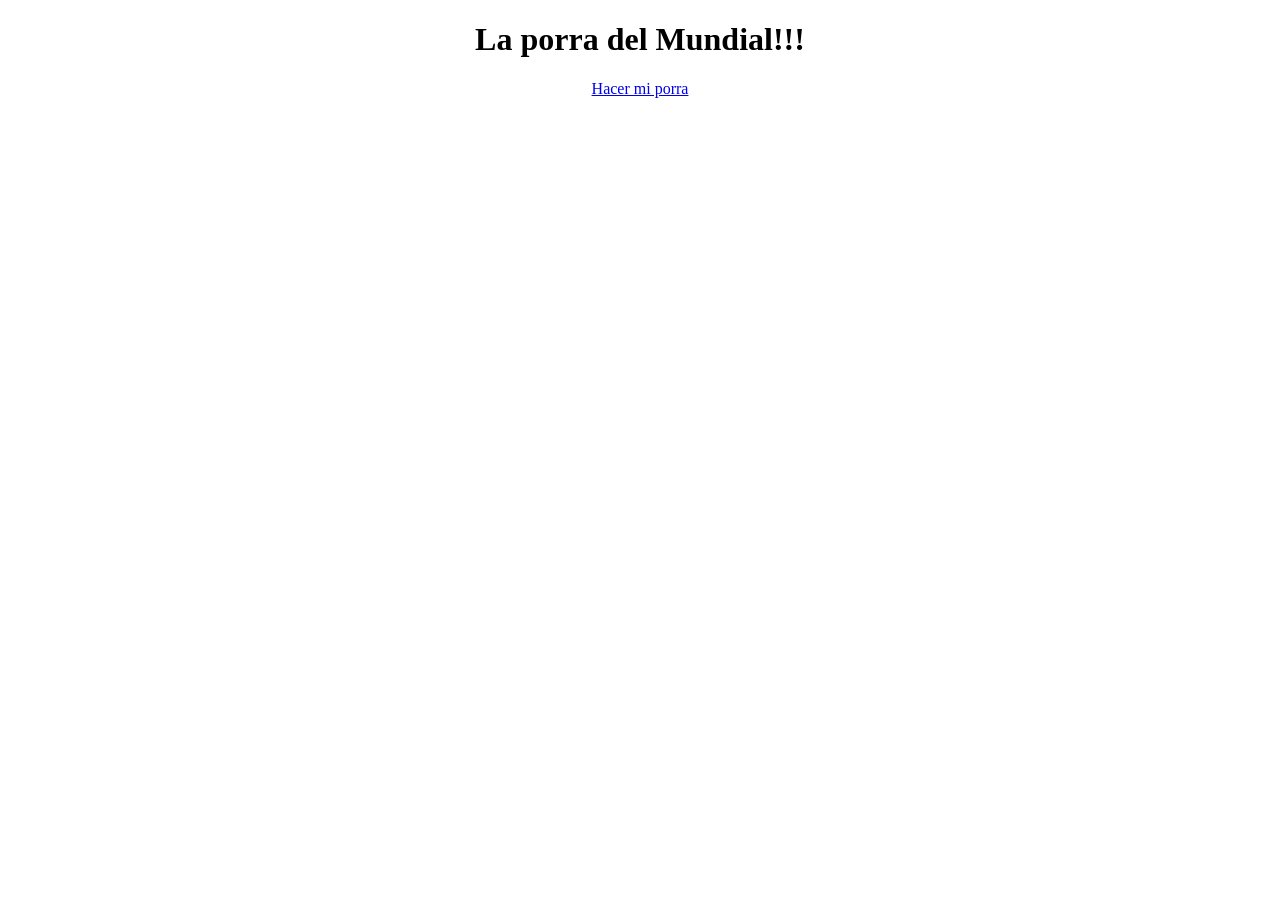
==== index.html @ 3fe510ad "Primera version" ====
<!DOCTYPE html>
<html lang="es">
<head>
  <meta charset="UTF-8">
  <meta name="viewport" content="width=device-width, initial-scale=1.0">
  <title>La porra del Mundial</title>
  <link rel="stylesheet" href="index.css">
</head>
<body>
  <main>
    <h1>La porra del Mundial!!!</h1>
    <a href="porra.html">Hacer mi porra</a>
  </main>
</body>
</html>
---- index.css ----
main {
  text-align: center;
}

form {
  display: inline-block;
  text-align: left;
}

form div {
  margin-bottom: 12px;
}

label {
  display: block;
}
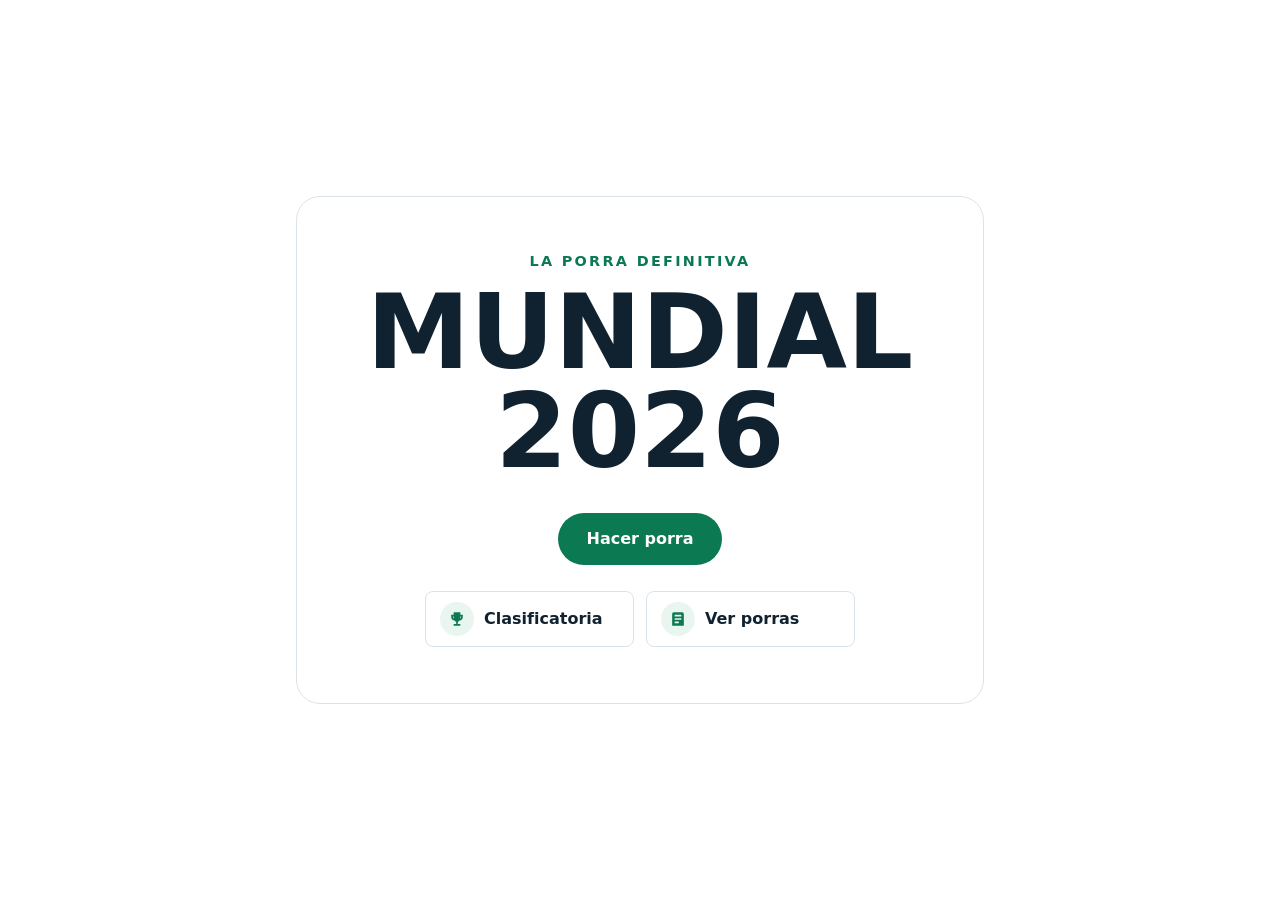
==== commit 76e483a7: "Porra conectada a Google Forms" ====
--- a/index.html
+++ b/index.html
@@ -1,15 +1,42 @@
-<!DOCTYPE html>
+<!doctype html>
 <html lang="es">
-<head>
-  <meta charset="UTF-8">
-  <meta name="viewport" content="width=device-width, initial-scale=1.0">
-  <title>La porra del Mundial</title>
-  <link rel="stylesheet" href="index.css">
-</head>
-<body>
-  <main>
-    <h1>La porra del Mundial!!!</h1>
-    <a href="porra.html">Hacer mi porra</a>
-  </main>
-</body>
-</html>+  <head>
+    <meta charset="UTF-8" />
+    <meta name="viewport" content="width=device-width, initial-scale=1.0" />
+    <title>La porra del Mundial</title>
+    <link rel="stylesheet" href="index.css" />
+  </head>
+  <body>
+    <main class="home">
+      <section class="hero" aria-labelledby="titulo">
+        <p class="eyebrow">La porra definitiva</p>
+        <h1 id="titulo">Mundial 2026</h1>
+        <a class="button" href="porra.html">Hacer porra</a>
+
+        <div class="home-actions" aria-label="Accesos de la porra">
+          <a class="action-card" href="clasificacion.html">
+            <span class="action-icon" aria-hidden="true">
+              <svg viewBox="0 0 24 24" role="img">
+                <path
+                  d="M8 4h8v3h3v2a5 5 0 0 1-4.5 5A4.5 4.5 0 0 1 13 15.7V18h3v2H8v-2h3v-2.3A4.5 4.5 0 0 1 9.5 14 5 5 0 0 1 5 9V7h3V4Zm0 5H7a3 3 0 0 0 1.6 2.7A6.5 6.5 0 0 1 8 9Zm8 0c0 .95-.2 1.85-.6 2.7A3 3 0 0 0 17 9h-1Z"
+                />
+              </svg>
+            </span>
+            <span>Clasificatoria</span>
+          </a>
+
+          <a class="action-card" href="porras.html">
+            <span class="action-icon" aria-hidden="true">
+              <svg viewBox="0 0 24 24" role="img">
+                <path
+                  d="M7 4h10a2 2 0 0 1 2 2v14H5V6a2 2 0 0 1 2-2Zm1 5h8V7H8v2Zm0 4h8v-2H8v2Zm0 4h5v-2H8v2Z"
+                />
+              </svg>
+            </span>
+            <span>Ver porras</span>
+          </a>
+        </div>
+      </section>
+    </main>
+  </body>
+</html>
--- a/index.css
+++ b/index.css
@@ -1,16 +1,145 @@
-main {
-  text-align: center;
+* {
+  box-sizing: border-box;
 }
 
-form {
-  display: inline-block;
-  text-align: left;
+body {
+  min-height: 100vh;
+  margin: 0;
+  font-family:
+    Inter, system-ui, -apple-system, BlinkMacSystemFont, "Segoe UI", sans-serif;
+  color: #10212f;
+  background: #ffffff;
 }
 
-form div {
-  margin-bottom: 12px;
+main {
+  width: min(92vw, 720px);
+  min-height: 100vh;
+  margin: 0 auto;
+  padding: 32px 16px;
+  display: grid;
+  place-items: center;
 }
 
-label {
-  display: block;
+.hero {
+  width: 100%;
+  text-align: center;
+  padding: 56px 24px;
+  border: 1px solid #dbe3ea;
+  border-radius: 24px;
+  color: #10212f;
+  background: #ffffff;
 }
+
+.eyebrow {
+  margin: 0 0 14px;
+  font-size: 0.9rem;
+  font-weight: 800;
+  letter-spacing: 0.16em;
+  text-transform: uppercase;
+  color: #0b7a53;
+}
+
+h1 {
+  margin: 0;
+  font-size: clamp(3rem, 10vw, 6.5rem);
+  line-height: 0.95;
+  text-transform: uppercase;
+}
+
+.subtitle {
+  max-width: 430px;
+  margin: 20px auto 32px;
+  font-size: 1.12rem;
+  color: #526170;
+}
+
+.button {
+  display: inline-flex;
+  align-items: center;
+  justify-content: center;
+  min-height: 52px;
+  margin-top: 32px;
+  padding: 0 28px;
+  border: 0;
+  border-radius: 999px;
+  color: #ffffff;
+  background: #0b7a53;
+  font: inherit;
+  font-weight: 800;
+  text-decoration: none;
+  cursor: pointer;
+  transition:
+    transform 160ms ease,
+    box-shadow 160ms ease,
+    background 160ms ease;
+}
+
+.button:hover {
+  transform: translateY(-2px);
+  background: #096744;
+  box-shadow: 0 12px 24px rgba(11, 122, 83, 0.22);
+}
+
+.home-actions {
+  display: grid;
+  grid-template-columns: repeat(2, minmax(0, 1fr));
+  gap: 12px;
+  width: min(100%, 430px);
+  margin: 26px auto 0;
+}
+
+.action-card {
+  display: flex;
+  align-items: center;
+  gap: 10px;
+  min-height: 56px;
+  padding: 10px 14px;
+  border: 1px solid #dbe3ea;
+  border-radius: 8px;
+  color: #10212f;
+  font-weight: 800;
+  text-align: left;
+  text-decoration: none;
+  transition:
+    border-color 160ms ease,
+    transform 160ms ease,
+    box-shadow 160ms ease;
+}
+
+.action-card:hover {
+  transform: translateY(-2px);
+  border-color: #0b7a53;
+  box-shadow: 0 10px 24px rgba(11, 122, 83, 0.12);
+}
+
+.action-icon {
+  display: inline-grid;
+  flex: 0 0 auto;
+  width: 34px;
+  height: 34px;
+  place-items: center;
+  border-radius: 50%;
+  color: #0b7a53;
+  background: #e9f5ef;
+}
+
+.action-icon svg {
+  width: 20px;
+  height: 20px;
+  fill: currentColor;
+}
+
+@media (max-width: 520px) {
+  .hero {
+    padding: 44px 18px;
+    border-radius: 18px;
+  }
+
+  .subtitle {
+    font-size: 1rem;
+  }
+
+  .home-actions {
+    grid-template-columns: 1fr;
+  }
+}
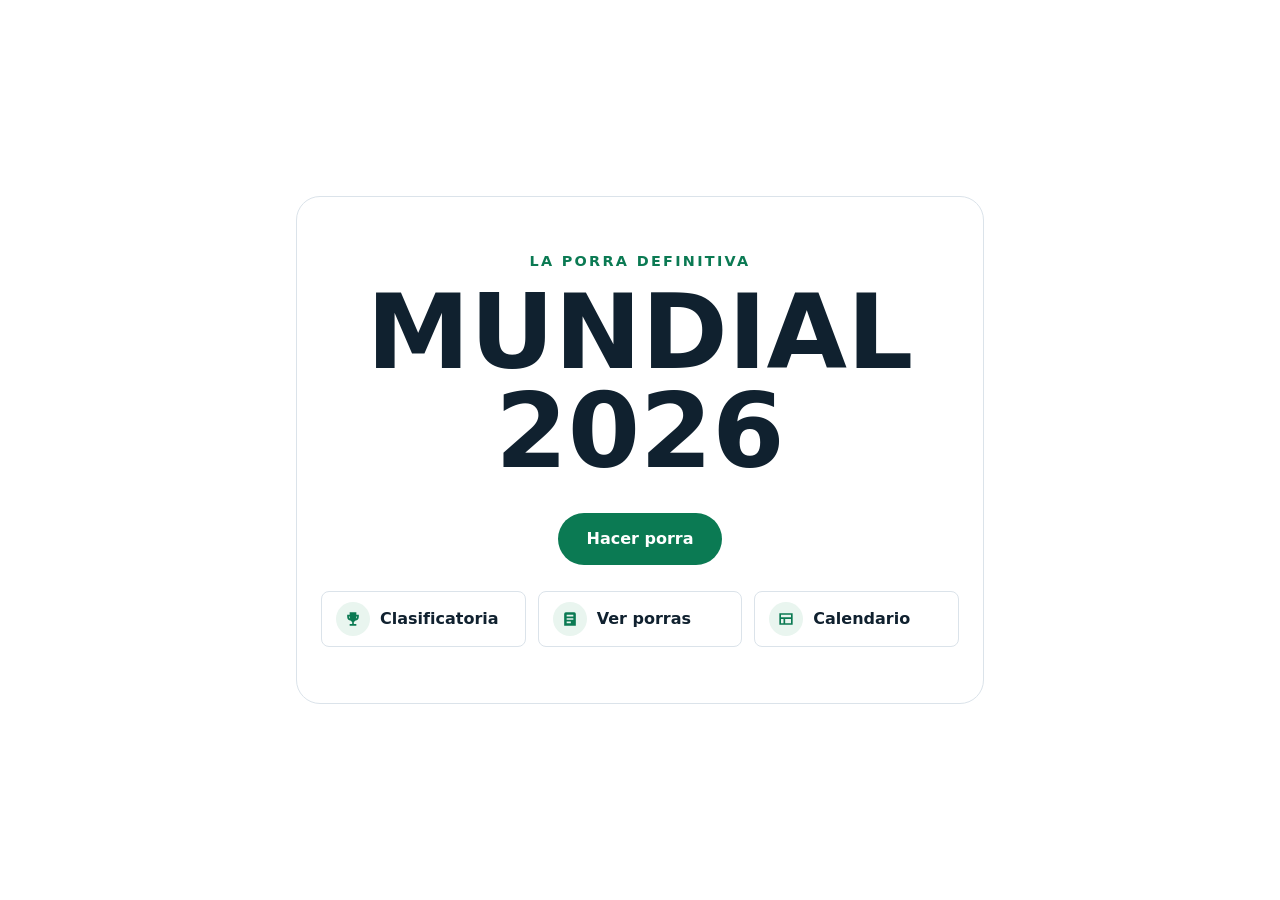
==== commit 6fbf39f3: "Porra conectada a Google Forms" ====
--- a/index.html
+++ b/index.html
@@ -35,6 +35,17 @@
             </span>
             <span>Ver porras</span>
           </a>
+
+          <a class="action-card" href="calendario.html">
+            <span class="action-icon" aria-hidden="true">
+              <svg viewBox="0 0 24 24" role="img">
+                <path
+                  d="M4 5h16v14H4V5Zm2 2v3h12V7H6Zm0 5v5h3v-5H6Zm5 0v5h7v-5h-7Z"
+                />
+              </svg>
+            </span>
+            <span>Calendario</span>
+          </a>
         </div>
       </section>
     </main>
--- a/index.css
+++ b/index.css
@@ -82,9 +82,9 @@
 
 .home-actions {
   display: grid;
-  grid-template-columns: repeat(2, minmax(0, 1fr));
+  grid-template-columns: repeat(3, minmax(0, 1fr));
   gap: 12px;
-  width: min(100%, 430px);
+  width: min(100%, 640px);
   margin: 26px auto 0;
 }
 
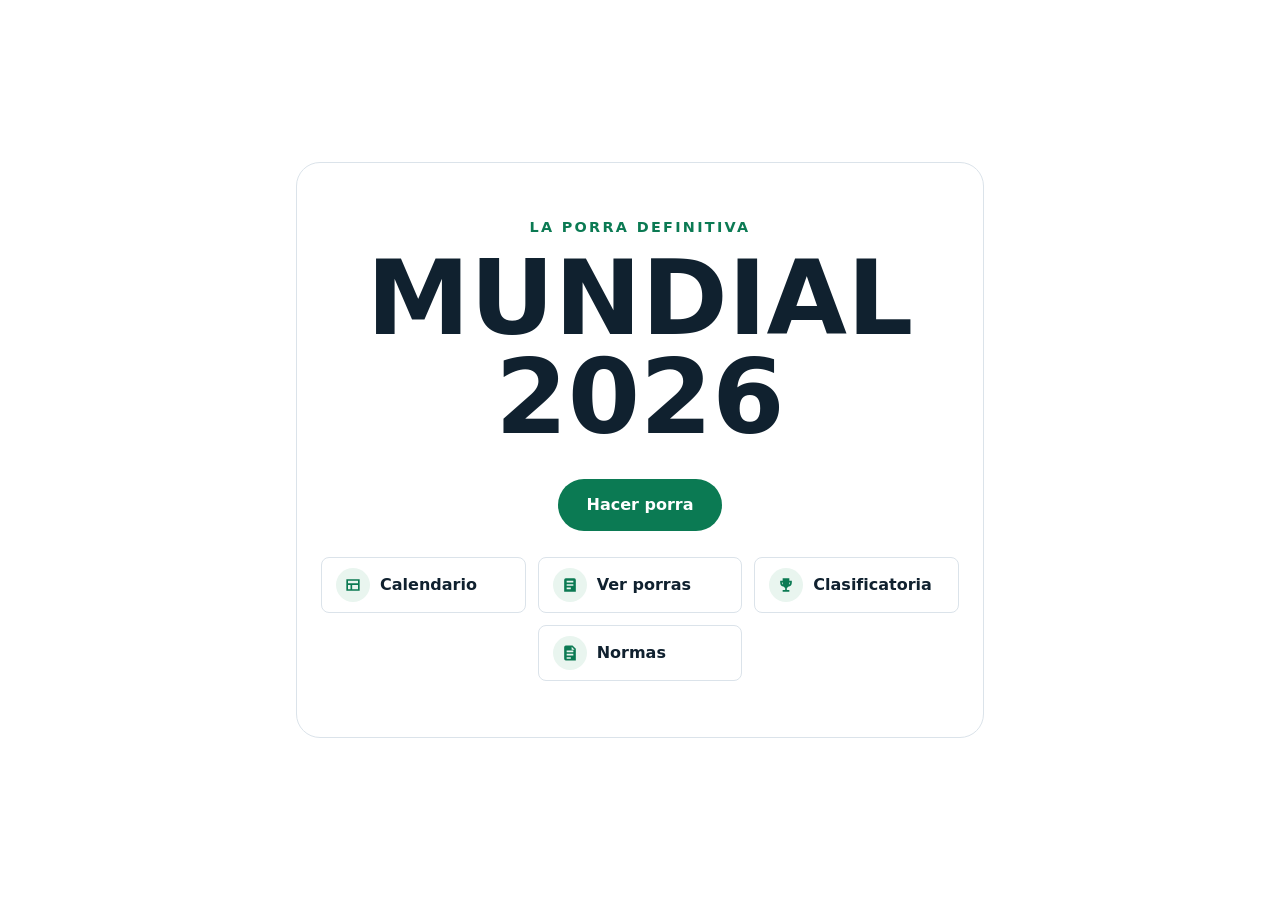
==== commit e68c4ddb: "D1" ====
--- a/index.html
+++ b/index.html
@@ -14,15 +14,15 @@
         <a class="button" href="porra.html">Hacer porra</a>
 
         <div class="home-actions" aria-label="Accesos de la porra">
-          <a class="action-card" href="clasificacion.html">
+          <a class="action-card" href="calendario.html">
             <span class="action-icon" aria-hidden="true">
               <svg viewBox="0 0 24 24" role="img">
                 <path
-                  d="M8 4h8v3h3v2a5 5 0 0 1-4.5 5A4.5 4.5 0 0 1 13 15.7V18h3v2H8v-2h3v-2.3A4.5 4.5 0 0 1 9.5 14 5 5 0 0 1 5 9V7h3V4Zm0 5H7a3 3 0 0 0 1.6 2.7A6.5 6.5 0 0 1 8 9Zm8 0c0 .95-.2 1.85-.6 2.7A3 3 0 0 0 17 9h-1Z"
+                  d="M4 5h16v14H4V5Zm2 2v3h12V7H6Zm0 5v5h3v-5H6Zm5 0v5h7v-5h-7Z"
                 />
               </svg>
             </span>
-            <span>Clasificatoria</span>
+            <span>Calendario</span>
           </a>
 
           <a class="action-card" href="porras.html">
@@ -36,18 +36,72 @@
             <span>Ver porras</span>
           </a>
 
-          <a class="action-card" href="calendario.html">
+          <a class="action-card" href="clasificacion.html">
             <span class="action-icon" aria-hidden="true">
               <svg viewBox="0 0 24 24" role="img">
                 <path
-                  d="M4 5h16v14H4V5Zm2 2v3h12V7H6Zm0 5v5h3v-5H6Zm5 0v5h7v-5h-7Z"
+                  d="M8 4h8v3h3v2a5 5 0 0 1-4.5 5A4.5 4.5 0 0 1 13 15.7V18h3v2H8v-2h3v-2.3A4.5 4.5 0 0 1 9.5 14 5 5 0 0 1 5 9V7h3V4Zm0 5H7a3 3 0 0 0 1.6 2.7A6.5 6.5 0 0 1 8 9Zm8 0c0 .95-.2 1.85-.6 2.7A3 3 0 0 0 17 9h-1Z"
                 />
               </svg>
             </span>
-            <span>Calendario</span>
+            <span>Clasificatoria</span>
           </a>
+
+          <button class="action-card rules-card" type="button" id="open-rules">
+            <span class="action-icon" aria-hidden="true">
+              <svg viewBox="0 0 24 24" role="img">
+                <path
+                  d="M7 3h8l4 4v14H7a2 2 0 0 1-2-2V5a2 2 0 0 1 2-2Zm7 1.5V8h3.5L14 4.5ZM8 11h8V9H8v2Zm0 4h8v-2H8v2Zm0 4h5v-2H8v2Z"
+                />
+              </svg>
+            </span>
+            <span>Normas</span>
+          </button>
         </div>
       </section>
     </main>
+
+    <dialog class="rules-modal" id="rules-modal" aria-labelledby="rules-title">
+      <div class="rules-modal-content">
+        <button
+          class="rules-close"
+          type="button"
+          id="close-rules"
+          aria-label="Cerrar normas"
+        >
+          X
+        </button>
+        <h2 id="rules-title">Normas</h2>
+        <ul>
+          <li>Marca exactamente 2 equipos por grupo.</li>
+          <li>Elige tu Top 1, Top 2 y Top 3 del Mundial.</li>
+          <li>Indica tambi&eacute;n tu m&aacute;ximo goleador.</li>
+          <li>
+            La clasificaci&oacute;n se actualizar&aacute; con los puntos de cada
+            acierto.
+          </li>
+        </ul>
+      </div>
+    </dialog>
+
+    <script>
+      const openRules = document.getElementById("open-rules");
+      const closeRules = document.getElementById("close-rules");
+      const rulesModal = document.getElementById("rules-modal");
+
+      openRules.addEventListener("click", () => {
+        rulesModal.showModal();
+      });
+
+      closeRules.addEventListener("click", () => {
+        rulesModal.close();
+      });
+
+      rulesModal.addEventListener("click", (event) => {
+        if (event.target === rulesModal) {
+          rulesModal.close();
+        }
+      });
+    </script>
   </body>
 </html>
--- a/index.css
+++ b/index.css
@@ -96,10 +96,13 @@
   padding: 10px 14px;
   border: 1px solid #dbe3ea;
   border-radius: 8px;
-  color: #10212f;
+  background: #ffffff;
+  color: #10212f;
+  font: inherit;
   font-weight: 800;
   text-align: left;
   text-decoration: none;
+  cursor: pointer;
   transition:
     border-color 160ms ease,
     transform 160ms ease,
@@ -110,6 +113,10 @@
   transform: translateY(-2px);
   border-color: #0b7a53;
   box-shadow: 0 10px 24px rgba(11, 122, 83, 0.12);
+}
+
+.rules-card {
+  grid-column: 2;
 }
 
 .action-icon {
@@ -129,6 +136,56 @@
   fill: currentColor;
 }
 
+.rules-modal {
+  width: min(92vw, 480px);
+  padding: 0;
+  border: 0;
+  border-radius: 12px;
+  color: #10212f;
+  background: #ffffff;
+  box-shadow: 0 24px 80px rgba(16, 33, 47, 0.22);
+}
+
+.rules-modal::backdrop {
+  background: rgba(16, 33, 47, 0.42);
+}
+
+.rules-modal-content {
+  position: relative;
+  padding: 26px;
+  text-align: left;
+}
+
+.rules-modal h2 {
+  margin: 0 0 16px;
+  font-size: 1.5rem;
+  text-transform: uppercase;
+}
+
+.rules-modal ul {
+  display: grid;
+  gap: 10px;
+  margin: 0;
+  padding-left: 20px;
+  color: #526170;
+  font-weight: 700;
+}
+
+.rules-close {
+  position: absolute;
+  top: 12px;
+  right: 12px;
+  width: 34px;
+  height: 34px;
+  border: 0;
+  border-radius: 50%;
+  color: #0b7a53;
+  background: #e9f5ef;
+  font: inherit;
+  font-weight: 800;
+  cursor: pointer;
+}
+
 @media (max-width: 520px) {
   .hero {
     padding: 44px 18px;
@@ -142,4 +199,8 @@
   .home-actions {
     grid-template-columns: 1fr;
   }
-}
+
+  .rules-card {
+    grid-column: auto;
+  }
+}
